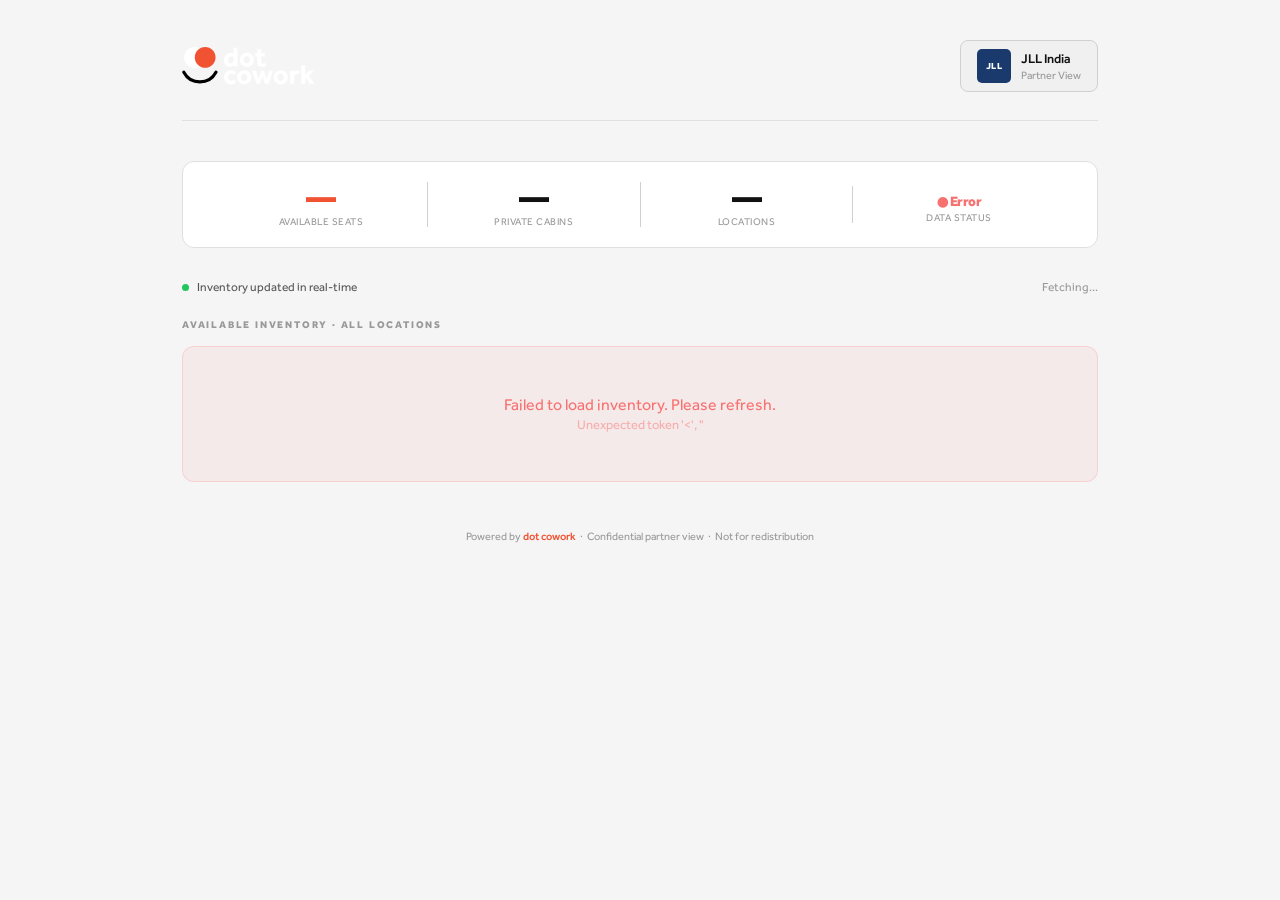
==== public/index.html @ 429e6a86 "Update index.html" ====
<!DOCTYPE html>
<html lang="en">
<head>
<meta charset="UTF-8"/>
<meta name="viewport" content="width=device-width,initial-scale=1"/>
<title>DOT Cowork · Inventory Portal</title>
<style>
@font-face{font-family:'Effra';src:url('[data-uri]') format('truetype');font-weight:400;font-style:normal;}
@font-face{font-family:'Effra';src:url('[data-uri]') format('truetype');font-weight:500;font-style:normal;}
@font-face{font-family:'Effra';src:url('[data-uri]') format('truetype');font-weight:700;font-style:normal;}
*{box-sizing:border-box;margin:0;padding:0}
:root{
  --brand:#F15232;--black:#000;
  --bg:#f5f5f5;--bg2:#ffffff;--bg3:#f0f0f0;--bg4:#e8e8e8;
  --border:#e0e0e0;--border2:#d0d0d0;
  --tp:#111111;--ts:#555555;--tm:#999999;
  --f:'Effra',system-ui,sans-serif;
}
html,body{font-family:var(--f);background:var(--bg);color:var(--tp);min-height:100vh}
.wrap{max-width:980px;margin:0 auto;padding:2.5rem 2rem 5rem}

.header{display:flex;align-items:center;justify-content:space-between;margin-bottom:2.5rem;padding-bottom:1.75rem;border-bottom:1px solid var(--border)}
.dc-logo svg{height:38px;width:auto;display:block}
.agg-badge{display:flex;align-items:center;gap:10px;background:var(--bg3);border:1px solid var(--border2);border-radius:8px;padding:8px 16px;flex-shrink:0}
.agg-logo-box{width:34px;height:34px;border-radius:5px;display:flex;align-items:center;justify-content:center;font-size:9px;color:#fff;font-weight:700;letter-spacing:.5px;text-align:center;line-height:1.2;flex-shrink:0}
.agg-info-name{font-size:13px;font-weight:500;color:var(--tp);line-height:1.3}
.agg-info-label{font-size:11px;color:var(--tm);margin-top:1px}

.totals-bar{background:var(--bg2);border:1px solid var(--border);border-radius:12px;padding:1.25rem 2rem;display:flex;align-items:center;margin-bottom:2rem}
.total-item{flex:1;text-align:center;padding:0 1rem}
.total-item+.total-item{border-left:1px solid var(--border2)}
.tnum{font-size:30px;font-weight:700;color:var(--tp);letter-spacing:-.5px;line-height:1;display:block}
.tnum.brand{color:var(--brand)}
.tlbl{font-size:10px;color:var(--tm);margin-top:4px;letter-spacing:.5px;text-transform:uppercase;display:block}

.live-row{display:flex;align-items:center;gap:8px;margin-bottom:1.5rem}
.live-dot{width:7px;height:7px;border-radius:50%;background:#22c55e;animation:pulse 2s infinite;flex-shrink:0}
@keyframes pulse{0%,100%{opacity:1}50%{opacity:.3}}
.live-text{font-size:12px;color:var(--ts)}
.updated{font-size:12px;color:var(--tm);margin-left:auto}

.sec-title{font-size:10px;font-weight:700;letter-spacing:1.8px;text-transform:uppercase;color:var(--tm);margin-bottom:1rem;display:block}

.summary-grid{display:grid;grid-template-columns:repeat(3,1fr);gap:14px;margin-bottom:1.75rem}
.loc-card{background:var(--bg2);border:1px solid var(--border);border-radius:14px;padding:1.5rem;cursor:pointer;transition:border-color .18s,transform .18s,box-shadow .18s;position:relative;overflow:hidden}
.loc-card::after{content:'';position:absolute;top:0;left:0;right:0;height:3px;background:transparent;transition:background .18s;border-radius:14px 14px 0 0}
.loc-card:hover{border-color:var(--brand);transform:translateY(-3px);box-shadow:0 8px 32px rgba(241,82,50,.15)}
.loc-card:hover::after,.loc-card.active::after{background:var(--brand)}
.loc-card.active{border-color:var(--brand);background:var(--bg3)}
.loc-top{display:flex;justify-content:space-between;align-items:flex-start;margin-bottom:1.25rem}
.loc-name{font-size:14px;font-weight:700;color:var(--tp);line-height:1.3}
.loc-city{font-size:11px;color:var(--tm);margin-top:3px}
.loc-arrow{font-size:22px;color:var(--border2);transition:color .18s,transform .18s;line-height:1}
.loc-card:hover .loc-arrow,.loc-card.active .loc-arrow{color:var(--brand);transform:translateX(3px)}
.loc-big{font-size:40px;font-weight:700;color:var(--tp);line-height:1;letter-spacing:-2px;display:block}
.loc-unit{font-size:12px;color:var(--ts);margin-top:4px;display:block}
.loc-types{display:flex;gap:5px;margin-top:1.25rem;flex-wrap:wrap}
.tpill{font-size:10px;padding:3px 9px;border-radius:20px;background:var(--bg3);color:var(--ts);font-weight:500;border:1px solid var(--border2)}

/* loading & error */
.loading-state{text-align:center;padding:4rem 2rem;color:var(--ts)}
.loading-spinner{width:32px;height:32px;border:2px solid var(--border2);border-top-color:var(--brand);border-radius:50%;animation:spin 0.8s linear infinite;margin:0 auto 1rem}
@keyframes spin{to{transform:rotate(360deg)}}
.error-state{text-align:center;padding:3rem 2rem;color:#f87171;background:rgba(248,113,113,.08);border:1px solid rgba(248,113,113,.2);border-radius:12px;margin-bottom:1rem}

.detail-panel{background:var(--bg2);border:1px solid var(--border);border-radius:14px;overflow:hidden;margin-bottom:1rem;animation:slideIn .22s ease}
@keyframes slideIn{from{opacity:0;transform:translateY(10px)}to{opacity:1;transform:translateY(0)}}
.det-hdr{padding:1.1rem 1.5rem;border-bottom:1px solid var(--border);display:flex;align-items:center;gap:10px;background:var(--bg3)}
.det-dot{width:9px;height:9px;border-radius:50%;background:var(--brand);flex-shrink:0}
.det-title{font-size:14px;font-weight:700;color:var(--tp)}
.det-close{margin-left:auto;width:28px;height:28px;border-radius:6px;border:1px solid var(--border2);background:var(--bg4);cursor:pointer;color:var(--ts);font-size:15px;display:flex;align-items:center;justify-content:center;transition:background .15s;font-family:var(--f)}
.det-close:hover{background:var(--border2);color:var(--tp)}

table.inv{width:100%;border-collapse:collapse}
table.inv thead tr{background:var(--bg3)}
table.inv th{font-size:10px;font-weight:700;letter-spacing:1.2px;text-transform:uppercase;color:var(--tm);padding:11px 1.5rem;text-align:left}
table.inv th:nth-child(3),table.inv td:nth-child(3){text-align:right}
table.inv th:nth-child(4),table.inv td:nth-child(4){text-align:right}
table.inv th:last-child,table.inv td:last-child{text-align:right}
table.inv tbody tr{border-top:1px solid var(--border);transition:background .1s}
table.inv tbody tr:hover{background:var(--bg3)}
table.inv td{padding:14px 1.5rem;font-size:14px;color:var(--tp)}
.ttag{display:inline-flex;align-items:center;gap:9px;font-weight:500}
.tico{width:30px;height:30px;border-radius:7px;display:flex;align-items:center;justify-content:center;font-size:14px;flex-shrink:0}
.tico.cabin{background:#2a1f0e}.tico.open{background:#0e1f2a}.tico.vm{background:#0e2a18}.tico.meet{background:#2a0e2a}
.qty-w{display:flex;align-items:baseline;justify-content:flex-end;gap:5px}
.qty-n{font-weight:700;font-size:18px;color:var(--brand)}
.qty-u{font-size:11px;color:var(--tm)}
.price-cell{text-align:right}
.price-main{font-size:14px;font-weight:700;color:var(--tp)}
.price-gst{font-size:10px;color:var(--tm);margin-top:2px}
.abadge{font-size:10px;font-weight:700;padding:4px 11px;border-radius:20px;background:rgba(34,197,94,.12);color:#4ade80;letter-spacing:.5px;text-transform:uppercase;border:1px solid rgba(34,197,94,.2)}

/* pricing footer row */
.pricing-footer{padding:1rem 1.5rem;border-top:1px solid var(--border);background:var(--bg3);display:flex;align-items:center;justify-content:space-between;flex-wrap:wrap;gap:8px}
.comm-badge{font-size:12px;color:var(--ts)}
.comm-badge b{color:var(--brand);font-weight:700}
.tnc-note{font-size:10px;color:var(--tm);font-style:italic}

/* VO card */
.vo-section{padding:1.5rem}
.vo-label{font-size:10px;font-weight:700;letter-spacing:1.8px;text-transform:uppercase;color:var(--tm);margin-bottom:1rem;display:block}
.vo-card{background:var(--bg3);border:1px solid var(--border2);border-radius:12px;padding:1.25rem}
.vo-price-row{display:flex;align-items:baseline;gap:6px;margin-bottom:4px}
.vo-price{font-size:26px;font-weight:700;color:var(--brand);letter-spacing:-1px}
.vo-period{font-size:12px;color:var(--tm)}
.vo-gst{font-size:10px;color:var(--tm);margin-bottom:1rem}
.vo-features{list-style:none;margin-bottom:1rem}
.vo-features li{font-size:12px;color:var(--ts);padding:4px 0;display:flex;align-items:flex-start;gap:7px;border-bottom:1px solid var(--border)}
.vo-features li:last-child{border-bottom:none}
.vo-features li::before{content:'✓';color:var(--brand);font-weight:700;flex-shrink:0;margin-top:1px}
.vo-comm{font-size:11px;color:var(--ts);margin-top:8px;padding-top:8px;border-top:1px solid var(--border)}
.vo-comm b{color:var(--brand)}

/* branch info */
.branch-info{border-top:1px solid var(--border)}
.photo-strip{display:grid;grid-template-columns:2fr 1fr 1fr;gap:2px;height:210px;background:var(--border)}
.photo-main{overflow:hidden}
.photo-main img{width:100%;height:210px;object-fit:cover;display:block;transition:transform .5s;filter:brightness(.9)}
.photo-main:hover img{transform:scale(1.04);filter:brightness(1)}
.photo-thumb{overflow:hidden}
.photo-thumb img{width:100%;height:104px;object-fit:cover;display:block;transition:transform .5s;filter:brightness(.85)}
.photo-thumb:hover img{transform:scale(1.06);filter:brightness(1)}
.branch-meta{display:grid;grid-template-columns:1fr 1fr 1fr;gap:0;border-top:1px solid var(--border)}
.mb{padding:1.25rem 1.5rem;border-right:1px solid var(--border)}
.mb:last-child{border-right:none}
.mlbl{font-size:10px;font-weight:700;letter-spacing:1.2px;text-transform:uppercase;color:var(--tm);margin-bottom:8px;display:block}
.mval{font-size:13px;color:var(--tp);line-height:1.6}
.mval.sm{font-size:12px;color:var(--ts);margin-top:4px}
.amenities-block{padding:1.25rem 1.5rem;border-top:1px solid var(--border)}
.am-grid{display:flex;flex-wrap:wrap;gap:7px;margin-top:10px}
.am-tag{font-size:11px;padding:5px 12px;border-radius:20px;background:var(--bg3);color:var(--ts);font-weight:500;border:1px solid var(--border2)}
.am-tag::before{content:'✓ ';color:var(--brand)}
.cta-row{padding:1.25rem 1.5rem;border-top:1px solid var(--border);display:flex;align-items:center;gap:10px;background:var(--bg3);flex-wrap:wrap}
.btn-p{background:var(--brand);color:#fff;border:none;padding:9px 20px;border-radius:8px;font-size:13px;font-weight:700;cursor:pointer;font-family:var(--f);text-decoration:none;display:inline-flex;align-items:center;gap:6px;transition:opacity .15s}
.btn-p:hover{opacity:.85}
.btn-o{background:transparent;color:var(--tp);border:1px solid var(--border2);padding:9px 18px;border-radius:8px;font-size:13px;font-weight:500;cursor:pointer;font-family:var(--f);text-decoration:none;display:inline-flex;align-items:center;gap:6px;transition:border-color .15s,background .15s}
.btn-o:hover{border-color:var(--ts);background:var(--bg4)}
.view-full{margin-left:auto;font-size:12px;color:var(--tm);text-decoration:none;transition:color .15s}
.view-full:hover{color:var(--brand)}

.footer{margin-top:3rem;text-align:center;font-size:11px;color:var(--tm)}
.footer b{color:var(--brand);font-weight:500}
</style>
</head>
<body>
<div class="wrap">

<div class="header">
  <div class="dc-logo"><svg width="622" height="178" viewBox="0 0 622 178" fill="none" xmlns="http://www.w3.org/2000/svg">
<path d="M58.7715 97.2912C85.6377 97.2912 107.417 75.5118 107.417 48.6456C107.417 21.7794 85.6377 0 58.7715 0C31.9053 0 10.1259 21.7794 10.1259 48.6456C10.1259 75.5118 31.9053 97.2912 58.7715 97.2912Z" fill="white"/>
<path d="M108.477 97.2912C135.343 97.2912 157.123 75.5118 157.123 48.6456C157.123 21.7794 135.343 0 108.477 0C81.6108 0 59.8314 21.7794 59.8314 48.6456C59.8314 75.5118 81.6108 97.2912 108.477 97.2912Z" fill="#F15232"/>
<path d="M8.55127 117.966C40.4935 178.416 127.078 178.416 159.02 117.966" stroke="black" stroke-width="14.5615" stroke-linecap="round"/>
<path d="M241.266 84.3744C239.347 86.6435 236.859 88.5634 233.805 90.1343C230.838 91.6179 227.434 92.3597 223.594 92.3597C219.842 92.3597 216.307 91.6179 212.991 90.1343C209.762 88.6507 206.926 86.5562 204.482 83.8508C202.126 81.0582 200.249 77.7419 198.853 73.902C197.457 69.9749 196.759 65.5677 196.759 60.6806C196.759 55.1826 197.719 50.3827 199.639 46.281C201.646 42.092 204.177 38.6449 207.231 35.9395C210.373 33.2341 213.82 31.2269 217.573 29.9178C221.412 28.5215 225.165 27.8234 228.83 27.8234C231.798 27.8234 234.11 28.0415 235.768 28.4779C237.427 28.827 239.128 29.307 240.874 29.9178V3.21313H259.593V90.527H242.052L241.266 84.3744ZM240.874 46.0192C239.565 45.2338 238.125 44.6665 236.554 44.3174C235.07 43.9683 233.194 43.7938 230.925 43.7938C226.125 43.7938 222.372 45.4083 219.667 48.6373C217.049 51.8663 215.74 56.0116 215.74 61.0733C215.74 65.5241 216.831 69.1894 219.013 72.0693C221.194 74.862 224.467 76.2583 228.83 76.2583C230.925 76.2583 232.714 75.9092 234.198 75.2111C235.768 74.4256 237.034 73.422 237.994 72.2002C239.041 70.9785 239.783 69.5385 240.219 67.8804C240.656 66.2222 240.874 64.5205 240.874 62.7751V46.0192ZM303.765 76.2583C306.121 76.2583 308.215 75.822 310.048 74.9493C311.881 73.9893 313.408 72.7239 314.63 71.153C315.939 69.5821 316.899 67.8367 317.51 65.9168C318.12 63.9096 318.426 61.8587 318.426 59.7642C318.426 57.6698 318.12 55.6625 317.51 53.7426C316.899 51.7354 315.939 49.99 314.63 48.5064C313.408 46.9355 311.881 45.7137 310.048 44.841C308.215 43.8811 306.121 43.4011 303.765 43.4011C301.408 43.4011 299.27 43.8811 297.35 44.841C295.517 45.7137 293.99 46.9355 292.768 48.5064C291.547 49.99 290.587 51.7354 289.889 53.7426C289.278 55.6625 288.972 57.6698 288.972 59.7642C288.972 61.8587 289.278 63.9096 289.889 65.9168C290.587 67.8367 291.547 69.5821 292.768 71.153C293.99 72.7239 295.517 73.9893 297.35 74.9493C299.27 75.822 301.408 76.2583 303.765 76.2583ZM270.776 59.7642C270.776 55.2262 271.562 50.9936 273.133 47.0664C274.791 43.052 277.06 39.5612 279.94 36.594C282.82 33.6268 286.267 31.3142 290.281 29.656C294.383 27.9106 298.877 27.0379 303.765 27.0379C308.652 27.0379 313.102 27.9106 317.117 29.656C321.131 31.3142 324.578 33.6268 327.458 36.594C330.338 39.5612 332.564 43.052 334.135 47.0664C335.793 50.9936 336.622 55.2262 336.622 59.7642C336.622 64.3023 335.793 68.5785 334.135 72.593C332.564 76.5201 330.338 79.9673 327.458 82.9345C324.578 85.9017 321.131 88.258 317.117 90.0034C313.102 91.7488 308.652 92.6215 303.765 92.6215C298.877 92.6215 294.383 91.7488 290.281 90.0034C286.267 88.258 282.82 85.9017 279.94 82.9345C277.06 79.9673 274.791 76.5201 273.133 72.593C271.562 68.5785 270.776 64.3023 270.776 59.7642ZM352.508 43.9247H342.821V29.1324H352.508V10.5439H371.359V29.1324H387.198V43.9247H371.359V68.1422C371.359 71.1094 371.926 73.422 373.06 75.0802C374.282 76.651 376.159 77.4365 378.689 77.4365C380.609 77.4365 382.267 77.131 383.664 76.5201C385.06 75.822 386.369 75.0365 387.591 74.1638L395.183 85.6835C389.249 90.3961 382.791 92.7524 375.809 92.7524C371.446 92.7524 367.781 92.0978 364.813 90.7888C361.846 89.567 359.446 87.8652 357.614 85.6835C355.781 83.4145 354.472 80.7091 353.686 77.5674C352.901 74.4256 352.508 70.9348 352.508 67.0949V43.9247ZM254.619 164.411C252.088 167.203 248.728 169.603 244.539 171.611C240.437 173.618 235.55 174.621 229.878 174.621C224.903 174.621 220.365 173.836 216.264 172.265C212.249 170.607 208.802 168.338 205.922 165.458C203.042 162.491 200.773 159 199.115 154.986C197.544 150.971 196.759 146.564 196.759 141.764C196.759 137.226 197.588 132.994 199.246 129.066C200.904 125.052 203.173 121.561 206.053 118.594C209.02 115.627 212.511 113.314 216.525 111.656C220.627 109.911 225.078 109.038 229.878 109.038C235.463 109.038 240.306 109.954 244.408 111.787C248.51 113.62 251.957 116.063 254.75 119.118L243.361 131.423C241.965 129.852 240.263 128.456 238.256 127.234C236.248 126.012 233.587 125.401 230.27 125.401C228.001 125.401 225.951 125.881 224.118 126.841C222.372 127.714 220.845 128.892 219.536 130.375C218.314 131.859 217.354 133.604 216.656 135.612C216.045 137.532 215.74 139.582 215.74 141.764C215.74 143.771 216.045 145.779 216.656 147.786C217.354 149.706 218.314 151.451 219.536 153.022C220.845 154.506 222.372 155.727 224.118 156.687C225.951 157.647 228.001 158.127 230.27 158.127C233.499 158.127 236.205 157.517 238.387 156.295C240.568 154.986 242.314 153.589 243.623 152.106L254.619 164.411ZM291.62 158.258C293.976 158.258 296.071 157.822 297.903 156.949C299.736 155.989 301.263 154.724 302.485 153.153C303.794 151.582 304.754 149.837 305.365 147.917C305.976 145.91 306.281 143.859 306.281 141.764C306.281 139.67 305.976 137.663 305.365 135.743C304.754 133.735 303.794 131.99 302.485 130.506C301.263 128.936 299.736 127.714 297.903 126.841C296.071 125.881 293.976 125.401 291.62 125.401C289.264 125.401 287.126 125.881 285.206 126.841C283.373 127.714 281.846 128.936 280.624 130.506C279.402 131.99 278.442 133.735 277.744 135.743C277.133 137.663 276.828 139.67 276.828 141.764C276.828 143.859 277.133 145.91 277.744 147.917C278.442 149.837 279.402 151.582 280.624 153.153C281.846 154.724 283.373 155.989 285.206 156.949C287.126 157.822 289.264 158.258 291.62 158.258ZM258.632 141.764C258.632 137.226 259.417 132.994 260.988 129.066C262.646 125.052 264.915 121.561 267.795 118.594C270.675 115.627 274.122 113.314 278.137 111.656C282.238 109.911 286.733 109.038 291.62 109.038C296.507 109.038 300.958 109.911 304.972 111.656C308.987 113.314 312.434 115.627 315.314 118.594C318.194 121.561 320.419 125.052 321.99 129.066C323.648 132.994 324.477 137.226 324.477 141.764C324.477 146.302 323.648 150.579 321.99 154.593C320.419 158.52 318.194 161.967 315.314 164.934C312.434 167.902 308.987 170.258 304.972 172.003C300.958 173.749 296.507 174.621 291.62 174.621C286.733 174.621 282.238 173.749 278.137 172.003C274.122 170.258 270.675 167.902 267.795 164.934C264.915 161.967 262.646 158.52 260.988 154.593C259.417 150.579 258.632 146.302 258.632 141.764ZM327.715 111.132H347.089L357.823 150.535L369.736 111.132H384.79L396.833 150.535L407.567 111.132H426.549L405.473 172.527H388.455L376.935 138.23L365.547 172.527H348.791L327.715 111.132ZM462.538 158.258C464.895 158.258 466.989 157.822 468.822 156.949C470.654 155.989 472.182 154.724 473.403 153.153C474.712 151.582 475.672 149.837 476.283 147.917C476.894 145.91 477.2 143.859 477.2 141.764C477.2 139.67 476.894 137.663 476.283 135.743C475.672 133.735 474.712 131.99 473.403 130.506C472.182 128.936 470.654 127.714 468.822 126.841C466.989 125.881 464.895 125.401 462.538 125.401C460.182 125.401 458.044 125.881 456.124 126.841C454.291 127.714 452.764 128.936 451.542 130.506C450.32 131.99 449.36 133.735 448.662 135.743C448.051 137.663 447.746 139.67 447.746 141.764C447.746 143.859 448.051 145.91 448.662 147.917C449.36 149.837 450.32 151.582 451.542 153.153C452.764 154.724 454.291 155.989 456.124 156.949C458.044 157.822 460.182 158.258 462.538 158.258ZM429.55 141.764C429.55 137.226 430.336 132.994 431.906 129.066C433.565 125.052 435.834 121.561 438.713 118.594C441.593 115.627 445.041 113.314 449.055 111.656C453.157 109.911 457.651 109.038 462.538 109.038C467.425 109.038 471.876 109.911 475.891 111.656C479.905 113.314 483.352 115.627 486.232 118.594C489.112 121.561 491.337 125.052 492.908 129.066C494.566 132.994 495.395 137.226 495.395 141.764C495.395 146.302 494.566 150.579 492.908 154.593C491.337 158.52 489.112 161.967 486.232 164.934C483.352 167.902 479.905 170.258 475.891 172.003C471.876 173.749 467.425 174.621 462.538 174.621C457.651 174.621 453.157 173.749 449.055 172.003C445.041 170.258 441.593 167.902 438.713 164.934C435.834 161.967 433.565 158.52 431.906 154.593C430.336 150.579 429.55 146.302 429.55 141.764ZM506.7 111.132H524.765L525.42 118.856C526.991 116.761 529.129 114.754 531.834 112.834C534.627 110.914 538.205 109.954 542.568 109.954C544.227 109.954 545.623 110.042 546.757 110.216C547.979 110.391 549.157 110.696 550.292 111.132L547.281 127.757C545.361 127.146 543.092 126.841 540.474 126.841C536.023 126.841 532.401 128.194 529.609 130.899C526.903 133.517 525.551 137.27 525.551 142.157V172.527H506.7V111.132ZM558.091 85.2132H576.941V130.506L595.661 111.132H616.998L595.006 133.779L620.009 172.527H598.148L582.439 146.608L576.941 152.237V172.527H558.091V85.2132Z" fill="white"/>
</svg></div>
  <div class="agg-badge">
    <div class="agg-logo-box" id="agg-logo">AGG</div>
    <div>
      <div class="agg-info-name" id="agg-name">Partner</div>
      <div class="agg-info-label">Partner View</div>
    </div>
  </div>
</div>

<div class="totals-bar">
  <div class="total-item"><span class="tnum brand" id="total-seats">—</span><span class="tlbl">Available Seats</span></div>
  <div class="total-item"><span class="tnum" id="total-cabins">—</span><span class="tlbl">Private Cabins</span></div>
  <div class="total-item"><span class="tnum" id="total-locs">—</span><span class="tlbl">Locations</span></div>
  <div class="total-item"><span class="tnum" id="total-live" style="font-size:14px;padding-top:8px">&#9679; Loading</span><span class="tlbl">Data Status</span></div>
</div>

<div class="live-row">
  <div class="live-dot"></div>
  <span class="live-text">Inventory updated in real-time</span>
  <span class="updated" id="updated-time">Fetching...</span>
</div>

<span class="sec-title">Available Inventory &middot; All Locations</span>
<div id="loc-grid"></div>
<div id="detail-wrap"></div>

<div class="footer">Powered by <b>dot cowork</b> &nbsp;&middot;&nbsp; Confidential partner view &nbsp;&middot;&nbsp; Not for redistribution</div>
</div>

<script>
const AGGREGATORS={
  JLL:{name:'JLL India',bg:'#1a3a6e'},
  CW:{name:'Cushman & Wakefield',bg:'#8b0000'},
  ADDR:{name:'The Address',bg:'#1c3a5e'},
  ANR:{name:'Anarock',bg:'#c06010'},
};

const STATIC={
  'tidel-omr':{
    photos:[
      'https://framerusercontent.com/images/XNOmn2bZjNSOZmgy2LPwWeirSDM.jpg?scale-down-to=2048',
      'https://framerusercontent.com/images/2VcjSgWudIUFyZ1jWaytWtduFg.jpg?scale-down-to=2048',
      'https://framerusercontent.com/images/9Lkp538lCkqMSWd9UuzUanW7SbY.jpg?scale-down-to=2048',
    ],
    amenities:['High-Speed Internet','Fully AC','24x7 CCTV','Biometric Access','Board & Meeting Room','Printing / Xerox','UPS & DG Backup','Beverages','Recreational Area','Housekeeping','Food Court Access','Ample Parking','Post Office','Conference Hall','Banks / ATMs','Phone Booth','EV Charging','Auditorium'],
  },
  'tidel-pat':{
    photos:[
      'https://framerusercontent.com/images/gHtYL5nYZUS8hxF5rZ4utGM4ws.jpeg?scale-down-to=2048',
      'https://framerusercontent.com/images/xY3js9oIk9ZDm4S7YztgssTM.jpeg?scale-down-to=2048',
      'https://framerusercontent.com/images/2zSH8MXbOqK6i8CpLywvPvh6ro.jpeg?scale-down-to=2048',
    ],
    amenities:['High-Speed Internet','Fully AC','24x7 CCTV','Biometric Access','Board & Meeting Room','Printing / Xerox','UPS & DG Backup','Beverages','Recreational Area','Housekeeping','Food Court Access','Ample Parking','Phone Booth','EV Charging','Auditorium'],
  },
  'perun-omr':{
    photos:[
      'https://framerusercontent.com/images/74Waskszg6n1DsA9mxCwJrg924.jpg?scale-down-to=2048',
      'https://framerusercontent.com/images/agUTbGWFXAIme2xHIscv3AZP61E.jpg?scale-down-to=2048',
      'https://framerusercontent.com/images/t54sKw1wbSPFOtfdu8h8xkBZ2k.jpeg?scale-down-to=1024',
    ],
    amenities:['High-Speed Internet','Fully AC','24x7 CCTV','Biometric Access','Meeting Room','Printing / Xerox','DG Backup','Beverages','Recreational Area','Housekeeping','Ample Parking'],
  },
};

const TYPE_ICONS={
  'Private Cabin':{icon:'cabin',emoji:'🏢'},
  'Open Workspace':{icon:'open',emoji:'💺'},
  'Meeting Room':{icon:'meet',emoji:'🤝'},
  'Board Room':{icon:'meet',emoji:'📋'},
};

let LOCATIONS=[];
let activeId=null;

function getAgg(){const p=new URLSearchParams(window.location.search);return(p.get('agg')||'JLL').toUpperCase();}
function formatINR(n){if(!n)return null;return '₹'+Number(n).toLocaleString('en-IN');}

function renderHeader(){
  const k=getAgg();const a=AGGREGATORS[k]||AGGREGATORS.JLL;
  document.getElementById('agg-logo').textContent=k.substring(0,4);
  document.getElementById('agg-logo').style.background=a.bg;
  document.getElementById('agg-name').textContent=a.name;
}

function seatCount(loc){
  return (loc.inventory||[]).reduce((s,i)=>{
    if(i.workspace_type==='Open Workspace') return s+Number(i.quantity||0);
    if(i.workspace_type==='Private Cabin') return s+(Number(i.no_of_seats||0)*Number(i.quantity||0));
    return s;
  },0);
}
function cabinCount(loc){
  return (loc.inventory||[]).filter(i=>i.workspace_type==='Private Cabin').reduce((s,i)=>s+Number(i.quantity||0),0);
}

function renderTotals(){
  document.getElementById('total-seats').textContent=LOCATIONS.reduce((s,l)=>s+seatCount(l),0);
  document.getElementById('total-cabins').textContent=LOCATIONS.reduce((s,l)=>s+cabinCount(l),0);
  document.getElementById('total-locs').textContent=LOCATIONS.length;
  const live=document.getElementById('total-live');
  live.textContent='● Live';live.style.color='#22c55e';
}

function renderGrid(){
  if(!LOCATIONS.length){
    document.getElementById('loc-grid').innerHTML='<div class="error-state">No active locations found in inventory.</div>';
    return;
  }
  document.getElementById('loc-grid').innerHTML=`<div class="summary-grid">${LOCATIONS.map(loc=>{
    const sc=seatCount(loc);
    const types=[...new Set((loc.inventory||[]).map(i=>i.workspace_type))];
    const act=activeId===loc.id?'active':'';
    return`<div class="loc-card ${act}" onclick="toggleDetail('${loc.id}')">
      <div class="loc-top"><div><div class="loc-name">${loc.name}</div><div class="loc-city">${loc.subtitle||''}</div></div><div class="loc-arrow">&#8250;</div></div>
      <span class="loc-big">${sc}</span><span class="loc-unit">available seats</span>
      <div class="loc-types">${types.map(t=>`<span class="tpill">${t}</span>`).join('')}</div>
    </div>`;
  }).join('')}</div>`;
}

function renderDetail(id){
  const loc=LOCATIONS.find(l=>l.id===id);
  if(!loc)return'';
  const st=STATIC[id]||{photos:[],amenities:[]};
  const pricing=loc.pricing||{};
  const priceFormatted=formatINR(pricing.price_per_seat_month);
  const commission=pricing.aggregator_commission||'';

  // Inventory rows
  const rows=(loc.inventory||[])
    .sort((a,b)=>Number(a.display_order||99)-Number(b.display_order||99))
    .map(item=>{
      const ti=TYPE_ICONS[item.workspace_type]||{icon:'open',emoji:'📦'};
      const seatsCell=item.no_of_seats?`<strong>${item.no_of_seats}</strong>`:`<span style="color:var(--tm)">&#8212;</span>`;
      const priceCell=priceFormatted?`<div class="price-cell"><div class="price-main">${priceFormatted}</div><div class="price-gst">per seat / mo + 18% GST</div></div>`:`<span style="color:var(--tm);font-size:12px">Contact</span>`;
      return`<tr>
        <td><span class="ttag"><span class="tico ${ti.icon}">${ti.emoji}</span>${item.workspace_type}</span></td>
        <td>${seatsCell}</td>
        <td><div class="qty-w"><span class="qty-n">${item.quantity}</span><span class="qty-u">${item.unit_label||'units'}</span></div></td>
        <td>${priceCell}</td>
        <td><span class="abadge">Available</span></td>
      </tr>`;
    }).join('');

  // VO section
  let voHtml='';
  if(loc.vo_pricing&&loc.vo_pricing.length>0){
    const vo=loc.vo_pricing[0];
    const voPrice=formatINR(vo.price_per_year);
    const features=(vo.features||'').split('\n').filter(f=>f.trim());
    voHtml=`<div class="vo-section">
      <span class="vo-label">Virtual Office</span>
      <div class="vo-card">
        <div class="vo-price-row"><span class="vo-price">${voPrice||'Contact'}</span><span class="vo-period">/ year</span></div>
        <div class="vo-gst">+ 18% GST</div>
        ${features.length?`<ul class="vo-features">${features.map(f=>`<li>${f.trim()}</li>`).join('')}</ul>`:''}
        ${vo.aggregator_commission?`<div class="vo-comm">Aggregator cut: <b>${vo.aggregator_commission}</b> &nbsp;·&nbsp; <span style="font-style:italic;font-size:10px">Subject to T&C. Final % on confirmation.</span></div>`:''}
      </div>
    </div>`;
  }

  // Amenities
  const ams=(st.amenities||[]).map(a=>`<span class="am-tag">${a}</span>`).join('');
  const photos=st.photos||[];
  const mailto='mailto:hello@dotcoworking.com?subject=Enquiry: '+encodeURIComponent((loc.name||'')+' '+(loc.subtitle||''));

  return`<div class="detail-panel">
    <div class="det-hdr"><div class="det-dot"></div><div class="det-title">${loc.name} &middot; ${loc.subtitle||''}</div><button class="det-close" onclick="closeDetail()">&#10005;</button></div>

    <table class="inv">
      <thead><tr><th>Workspace Type</th><th>Seats / Unit</th><th>Quantity</th><th>Price / Seat / Mo</th><th>Status</th></tr></thead>
      <tbody>${rows||'<tr><td colspan="5" style="text-align:center;color:var(--tm);padding:2rem">No available inventory</td></tr>'}</tbody>
    </table>

    ${commission?`<div class="pricing-footer"><span class="comm-badge">Aggregator commission: <b>${commission}</b></span><span class="tnc-note">*Subject to T&C. Final % confirmed on deal closure.</span></div>`:''}

    ${voHtml}

    ${photos.length?`<div class="branch-info">
      <div class="photo-strip">
        <div class="photo-main"><img src="${photos[0]}" alt="${loc.name}" loading="lazy"/></div>
        <div class="photo-thumb"><img src="${photos[1]||photos[0]}" alt="" loading="lazy"/></div>
        <div class="photo-thumb"><img src="${photos[2]||photos[0]}" alt="" loading="lazy"/></div>
      </div>
      <div class="branch-meta">
        <div class="mb"><span class="mlbl">Address</span><div class="mval sm">${loc.address||''}</div></div>
        <div class="mb"><span class="mlbl">Contact</span><div class="mval">+91 78068 98198</div><div class="mval sm">manager@dotcoworking.com</div></div>
        <div class="mb"><span class="mlbl">About</span><div class="mval sm" style="color:var(--ts)">${loc.tagline||''}</div></div>
      </div>
      ${ams?`<div class="amenities-block"><span class="mlbl">Facilities &amp; Amenities</span><div class="am-grid">${ams}</div></div>`:''}
      <div class="cta-row">
        <a class="btn-p" href="${mailto}">&#9993; Enquire Now</a>
        ${loc.maps_url?`<a class="btn-o" href="${loc.maps_url}" target="_blank">&#9675; Get Directions</a>`:''}
        ${loc.website_url?`<a class="view-full" href="${loc.website_url}" target="_blank">View full location page &#8250;</a>`:''}
      </div>
    </div>`:''}
  </div>`;
}

function toggleDetail(id){
  if(activeId===id){closeDetail();return;}
  activeId=id;renderGrid();
  document.getElementById('detail-wrap').innerHTML=renderDetail(id);
  setTimeout(()=>{document.getElementById('detail-wrap').scrollIntoView({behavior:'smooth',block:'nearest'});},80);
}
function closeDetail(){activeId=null;renderGrid();document.getElementById('detail-wrap').innerHTML='';}

function updateTime(){
  const n=new Date();const h=n.getHours()%12||12;
  const m=String(n.getMinutes()).padStart(2,'0');
  const ap=n.getHours()>=12?'PM':'AM';
  document.getElementById('updated-time').textContent=`Last synced: ${h}:${m} ${ap}`;
}

async function loadInventory(){
  document.getElementById('loc-grid').innerHTML='<div class="loading-state"><div class="loading-spinner"></div><div>Fetching live inventory...</div></div>';
  try{
    const res=await fetch('/api/inventory');
    const data=await res.json();
    if(data.status==='success'&&data.locations){
      LOCATIONS=data.locations;
      renderTotals();
      renderGrid();
      updateTime();
    } else {
      throw new Error(JSON.stringify(data));
    }
  } catch(e){
    document.getElementById('loc-grid').innerHTML=`<div class="error-state">Failed to load inventory. Please refresh.<br/><small style="opacity:.5">${e.message}</small></div>`;
    document.getElementById('total-live').textContent='● Error';
    document.getElementById('total-live').style.color='#f87171';
  }
}

renderHeader();
loadInventory();
setInterval(loadInventory, 60000);
</script>
</body>
</html>
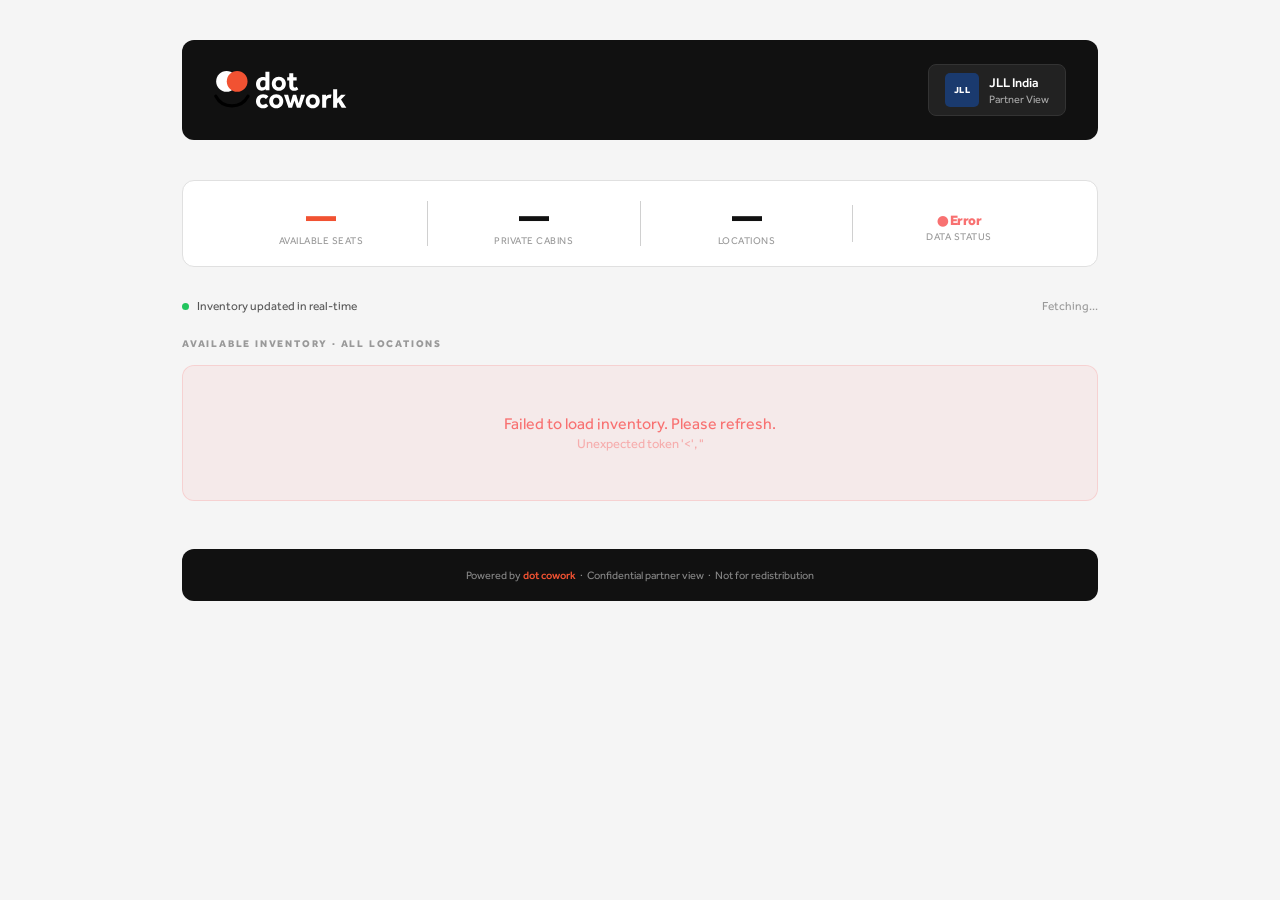
==== commit 9960ec28: "Update index.html" ====
--- a/public/index.html
+++ b/public/index.html
@@ -19,12 +19,12 @@
 html,body{font-family:var(--f);background:var(--bg);color:var(--tp);min-height:100vh}
 .wrap{max-width:980px;margin:0 auto;padding:2.5rem 2rem 5rem}
 
-.header{display:flex;align-items:center;justify-content:space-between;margin-bottom:2.5rem;padding-bottom:1.75rem;border-bottom:1px solid var(--border)}
+.header{display:flex;align-items:center;justify-content:space-between;margin-bottom:2.5rem;padding:1.5rem 2rem;background:#111;border-radius:12px;}
 .dc-logo svg{height:38px;width:auto;display:block}
-.agg-badge{display:flex;align-items:center;gap:10px;background:var(--bg3);border:1px solid var(--border2);border-radius:8px;padding:8px 16px;flex-shrink:0}
+.agg-badge{display:flex;align-items:center;gap:10px;background:#222;border:1px solid #333;border-radius:8px;padding:8px 16px;flex-shrink:0}
 .agg-logo-box{width:34px;height:34px;border-radius:5px;display:flex;align-items:center;justify-content:center;font-size:9px;color:#fff;font-weight:700;letter-spacing:.5px;text-align:center;line-height:1.2;flex-shrink:0}
-.agg-info-name{font-size:13px;font-weight:500;color:var(--tp);line-height:1.3}
-.agg-info-label{font-size:11px;color:var(--tm);margin-top:1px}
+.agg-info-name{font-size:13px;font-weight:500;color:#fff;line-height:1.3}
+.agg-info-label{font-size:11px;color:#aaa;margin-top:1px}
 
 .totals-bar{background:var(--bg2);border:1px solid var(--border);border-radius:12px;padding:1.25rem 2rem;display:flex;align-items:center;margin-bottom:2rem}
 .total-item{flex:1;text-align:center;padding:0 1rem}
@@ -139,7 +139,7 @@
 .view-full{margin-left:auto;font-size:12px;color:var(--tm);text-decoration:none;transition:color .15s}
 .view-full:hover{color:var(--brand)}
 
-.footer{margin-top:3rem;text-align:center;font-size:11px;color:var(--tm)}
+.footer{margin-top:3rem;text-align:center;font-size:11px;color:#888;background:#111;border-radius:12px;padding:1.25rem;}
 .footer b{color:var(--brand);font-weight:500}
 </style>
 </head>
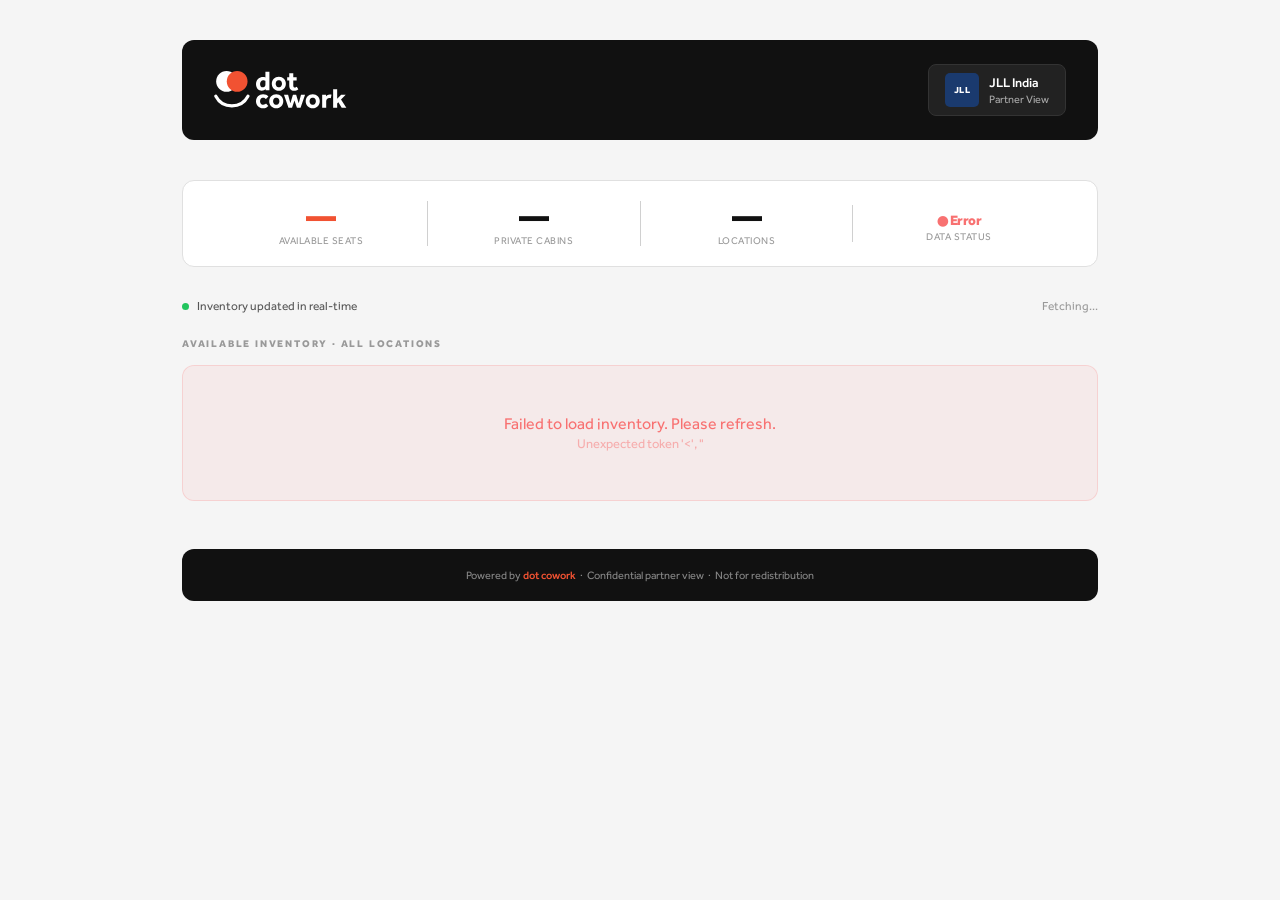
==== commit 339a5d1c: "Update index.html" ====
--- a/public/index.html
+++ b/public/index.html
@@ -150,7 +150,7 @@
   <div class="dc-logo"><svg width="622" height="178" viewBox="0 0 622 178" fill="none" xmlns="http://www.w3.org/2000/svg">
 <path d="M58.7715 97.2912C85.6377 97.2912 107.417 75.5118 107.417 48.6456C107.417 21.7794 85.6377 0 58.7715 0C31.9053 0 10.1259 21.7794 10.1259 48.6456C10.1259 75.5118 31.9053 97.2912 58.7715 97.2912Z" fill="white"/>
 <path d="M108.477 97.2912C135.343 97.2912 157.123 75.5118 157.123 48.6456C157.123 21.7794 135.343 0 108.477 0C81.6108 0 59.8314 21.7794 59.8314 48.6456C59.8314 75.5118 81.6108 97.2912 108.477 97.2912Z" fill="#F15232"/>
-<path d="M8.55127 117.966C40.4935 178.416 127.078 178.416 159.02 117.966" stroke="black" stroke-width="14.5615" stroke-linecap="round"/>
+<path d="M8.55127 117.966C40.4935 178.416 127.078 178.416 159.02 117.966" stroke="white" stroke-width="14.5615" stroke-linecap="round"/>
 <path d="M241.266 84.3744C239.347 86.6435 236.859 88.5634 233.805 90.1343C230.838 91.6179 227.434 92.3597 223.594 92.3597C219.842 92.3597 216.307 91.6179 212.991 90.1343C209.762 88.6507 206.926 86.5562 204.482 83.8508C202.126 81.0582 200.249 77.7419 198.853 73.902C197.457 69.9749 196.759 65.5677 196.759 60.6806C196.759 55.1826 197.719 50.3827 199.639 46.281C201.646 42.092 204.177 38.6449 207.231 35.9395C210.373 33.2341 213.82 31.2269 217.573 29.9178C221.412 28.5215 225.165 27.8234 228.83 27.8234C231.798 27.8234 234.11 28.0415 235.768 28.4779C237.427 28.827 239.128 29.307 240.874 29.9178V3.21313H259.593V90.527H242.052L241.266 84.3744ZM240.874 46.0192C239.565 45.2338 238.125 44.6665 236.554 44.3174C235.07 43.9683 233.194 43.7938 230.925 43.7938C226.125 43.7938 222.372 45.4083 219.667 48.6373C217.049 51.8663 215.74 56.0116 215.74 61.0733C215.74 65.5241 216.831 69.1894 219.013 72.0693C221.194 74.862 224.467 76.2583 228.83 76.2583C230.925 76.2583 232.714 75.9092 234.198 75.2111C235.768 74.4256 237.034 73.422 237.994 72.2002C239.041 70.9785 239.783 69.5385 240.219 67.8804C240.656 66.2222 240.874 64.5205 240.874 62.7751V46.0192ZM303.765 76.2583C306.121 76.2583 308.215 75.822 310.048 74.9493C311.881 73.9893 313.408 72.7239 314.63 71.153C315.939 69.5821 316.899 67.8367 317.51 65.9168C318.12 63.9096 318.426 61.8587 318.426 59.7642C318.426 57.6698 318.12 55.6625 317.51 53.7426C316.899 51.7354 315.939 49.99 314.63 48.5064C313.408 46.9355 311.881 45.7137 310.048 44.841C308.215 43.8811 306.121 43.4011 303.765 43.4011C301.408 43.4011 299.27 43.8811 297.35 44.841C295.517 45.7137 293.99 46.9355 292.768 48.5064C291.547 49.99 290.587 51.7354 289.889 53.7426C289.278 55.6625 288.972 57.6698 288.972 59.7642C288.972 61.8587 289.278 63.9096 289.889 65.9168C290.587 67.8367 291.547 69.5821 292.768 71.153C293.99 72.7239 295.517 73.9893 297.35 74.9493C299.27 75.822 301.408 76.2583 303.765 76.2583ZM270.776 59.7642C270.776 55.2262 271.562 50.9936 273.133 47.0664C274.791 43.052 277.06 39.5612 279.94 36.594C282.82 33.6268 286.267 31.3142 290.281 29.656C294.383 27.9106 298.877 27.0379 303.765 27.0379C308.652 27.0379 313.102 27.9106 317.117 29.656C321.131 31.3142 324.578 33.6268 327.458 36.594C330.338 39.5612 332.564 43.052 334.135 47.0664C335.793 50.9936 336.622 55.2262 336.622 59.7642C336.622 64.3023 335.793 68.5785 334.135 72.593C332.564 76.5201 330.338 79.9673 327.458 82.9345C324.578 85.9017 321.131 88.258 317.117 90.0034C313.102 91.7488 308.652 92.6215 303.765 92.6215C298.877 92.6215 294.383 91.7488 290.281 90.0034C286.267 88.258 282.82 85.9017 279.94 82.9345C277.06 79.9673 274.791 76.5201 273.133 72.593C271.562 68.5785 270.776 64.3023 270.776 59.7642ZM352.508 43.9247H342.821V29.1324H352.508V10.5439H371.359V29.1324H387.198V43.9247H371.359V68.1422C371.359 71.1094 371.926 73.422 373.06 75.0802C374.282 76.651 376.159 77.4365 378.689 77.4365C380.609 77.4365 382.267 77.131 383.664 76.5201C385.06 75.822 386.369 75.0365 387.591 74.1638L395.183 85.6835C389.249 90.3961 382.791 92.7524 375.809 92.7524C371.446 92.7524 367.781 92.0978 364.813 90.7888C361.846 89.567 359.446 87.8652 357.614 85.6835C355.781 83.4145 354.472 80.7091 353.686 77.5674C352.901 74.4256 352.508 70.9348 352.508 67.0949V43.9247ZM254.619 164.411C252.088 167.203 248.728 169.603 244.539 171.611C240.437 173.618 235.55 174.621 229.878 174.621C224.903 174.621 220.365 173.836 216.264 172.265C212.249 170.607 208.802 168.338 205.922 165.458C203.042 162.491 200.773 159 199.115 154.986C197.544 150.971 196.759 146.564 196.759 141.764C196.759 137.226 197.588 132.994 199.246 129.066C200.904 125.052 203.173 121.561 206.053 118.594C209.02 115.627 212.511 113.314 216.525 111.656C220.627 109.911 225.078 109.038 229.878 109.038C235.463 109.038 240.306 109.954 244.408 111.787C248.51 113.62 251.957 116.063 254.75 119.118L243.361 131.423C241.965 129.852 240.263 128.456 238.256 127.234C236.248 126.012 233.587 125.401 230.27 125.401C228.001 125.401 225.951 125.881 224.118 126.841C222.372 127.714 220.845 128.892 219.536 130.375C218.314 131.859 217.354 133.604 216.656 135.612C216.045 137.532 215.74 139.582 215.74 141.764C215.74 143.771 216.045 145.779 216.656 147.786C217.354 149.706 218.314 151.451 219.536 153.022C220.845 154.506 222.372 155.727 224.118 156.687C225.951 157.647 228.001 158.127 230.27 158.127C233.499 158.127 236.205 157.517 238.387 156.295C240.568 154.986 242.314 153.589 243.623 152.106L254.619 164.411ZM291.62 158.258C293.976 158.258 296.071 157.822 297.903 156.949C299.736 155.989 301.263 154.724 302.485 153.153C303.794 151.582 304.754 149.837 305.365 147.917C305.976 145.91 306.281 143.859 306.281 141.764C306.281 139.67 305.976 137.663 305.365 135.743C304.754 133.735 303.794 131.99 302.485 130.506C301.263 128.936 299.736 127.714 297.903 126.841C296.071 125.881 293.976 125.401 291.62 125.401C289.264 125.401 287.126 125.881 285.206 126.841C283.373 127.714 281.846 128.936 280.624 130.506C279.402 131.99 278.442 133.735 277.744 135.743C277.133 137.663 276.828 139.67 276.828 141.764C276.828 143.859 277.133 145.91 277.744 147.917C278.442 149.837 279.402 151.582 280.624 153.153C281.846 154.724 283.373 155.989 285.206 156.949C287.126 157.822 289.264 158.258 291.62 158.258ZM258.632 141.764C258.632 137.226 259.417 132.994 260.988 129.066C262.646 125.052 264.915 121.561 267.795 118.594C270.675 115.627 274.122 113.314 278.137 111.656C282.238 109.911 286.733 109.038 291.62 109.038C296.507 109.038 300.958 109.911 304.972 111.656C308.987 113.314 312.434 115.627 315.314 118.594C318.194 121.561 320.419 125.052 321.99 129.066C323.648 132.994 324.477 137.226 324.477 141.764C324.477 146.302 323.648 150.579 321.99 154.593C320.419 158.52 318.194 161.967 315.314 164.934C312.434 167.902 308.987 170.258 304.972 172.003C300.958 173.749 296.507 174.621 291.62 174.621C286.733 174.621 282.238 173.749 278.137 172.003C274.122 170.258 270.675 167.902 267.795 164.934C264.915 161.967 262.646 158.52 260.988 154.593C259.417 150.579 258.632 146.302 258.632 141.764ZM327.715 111.132H347.089L357.823 150.535L369.736 111.132H384.79L396.833 150.535L407.567 111.132H426.549L405.473 172.527H388.455L376.935 138.23L365.547 172.527H348.791L327.715 111.132ZM462.538 158.258C464.895 158.258 466.989 157.822 468.822 156.949C470.654 155.989 472.182 154.724 473.403 153.153C474.712 151.582 475.672 149.837 476.283 147.917C476.894 145.91 477.2 143.859 477.2 141.764C477.2 139.67 476.894 137.663 476.283 135.743C475.672 133.735 474.712 131.99 473.403 130.506C472.182 128.936 470.654 127.714 468.822 126.841C466.989 125.881 464.895 125.401 462.538 125.401C460.182 125.401 458.044 125.881 456.124 126.841C454.291 127.714 452.764 128.936 451.542 130.506C450.32 131.99 449.36 133.735 448.662 135.743C448.051 137.663 447.746 139.67 447.746 141.764C447.746 143.859 448.051 145.91 448.662 147.917C449.36 149.837 450.32 151.582 451.542 153.153C452.764 154.724 454.291 155.989 456.124 156.949C458.044 157.822 460.182 158.258 462.538 158.258ZM429.55 141.764C429.55 137.226 430.336 132.994 431.906 129.066C433.565 125.052 435.834 121.561 438.713 118.594C441.593 115.627 445.041 113.314 449.055 111.656C453.157 109.911 457.651 109.038 462.538 109.038C467.425 109.038 471.876 109.911 475.891 111.656C479.905 113.314 483.352 115.627 486.232 118.594C489.112 121.561 491.337 125.052 492.908 129.066C494.566 132.994 495.395 137.226 495.395 141.764C495.395 146.302 494.566 150.579 492.908 154.593C491.337 158.52 489.112 161.967 486.232 164.934C483.352 167.902 479.905 170.258 475.891 172.003C471.876 173.749 467.425 174.621 462.538 174.621C457.651 174.621 453.157 173.749 449.055 172.003C445.041 170.258 441.593 167.902 438.713 164.934C435.834 161.967 433.565 158.52 431.906 154.593C430.336 150.579 429.55 146.302 429.55 141.764ZM506.7 111.132H524.765L525.42 118.856C526.991 116.761 529.129 114.754 531.834 112.834C534.627 110.914 538.205 109.954 542.568 109.954C544.227 109.954 545.623 110.042 546.757 110.216C547.979 110.391 549.157 110.696 550.292 111.132L547.281 127.757C545.361 127.146 543.092 126.841 540.474 126.841C536.023 126.841 532.401 128.194 529.609 130.899C526.903 133.517 525.551 137.27 525.551 142.157V172.527H506.7V111.132ZM558.091 85.2132H576.941V130.506L595.661 111.132H616.998L595.006 133.779L620.009 172.527H598.148L582.439 146.608L576.941 152.237V172.527H558.091V85.2132Z" fill="white"/>
 </svg></div>
   <div class="agg-badge">
